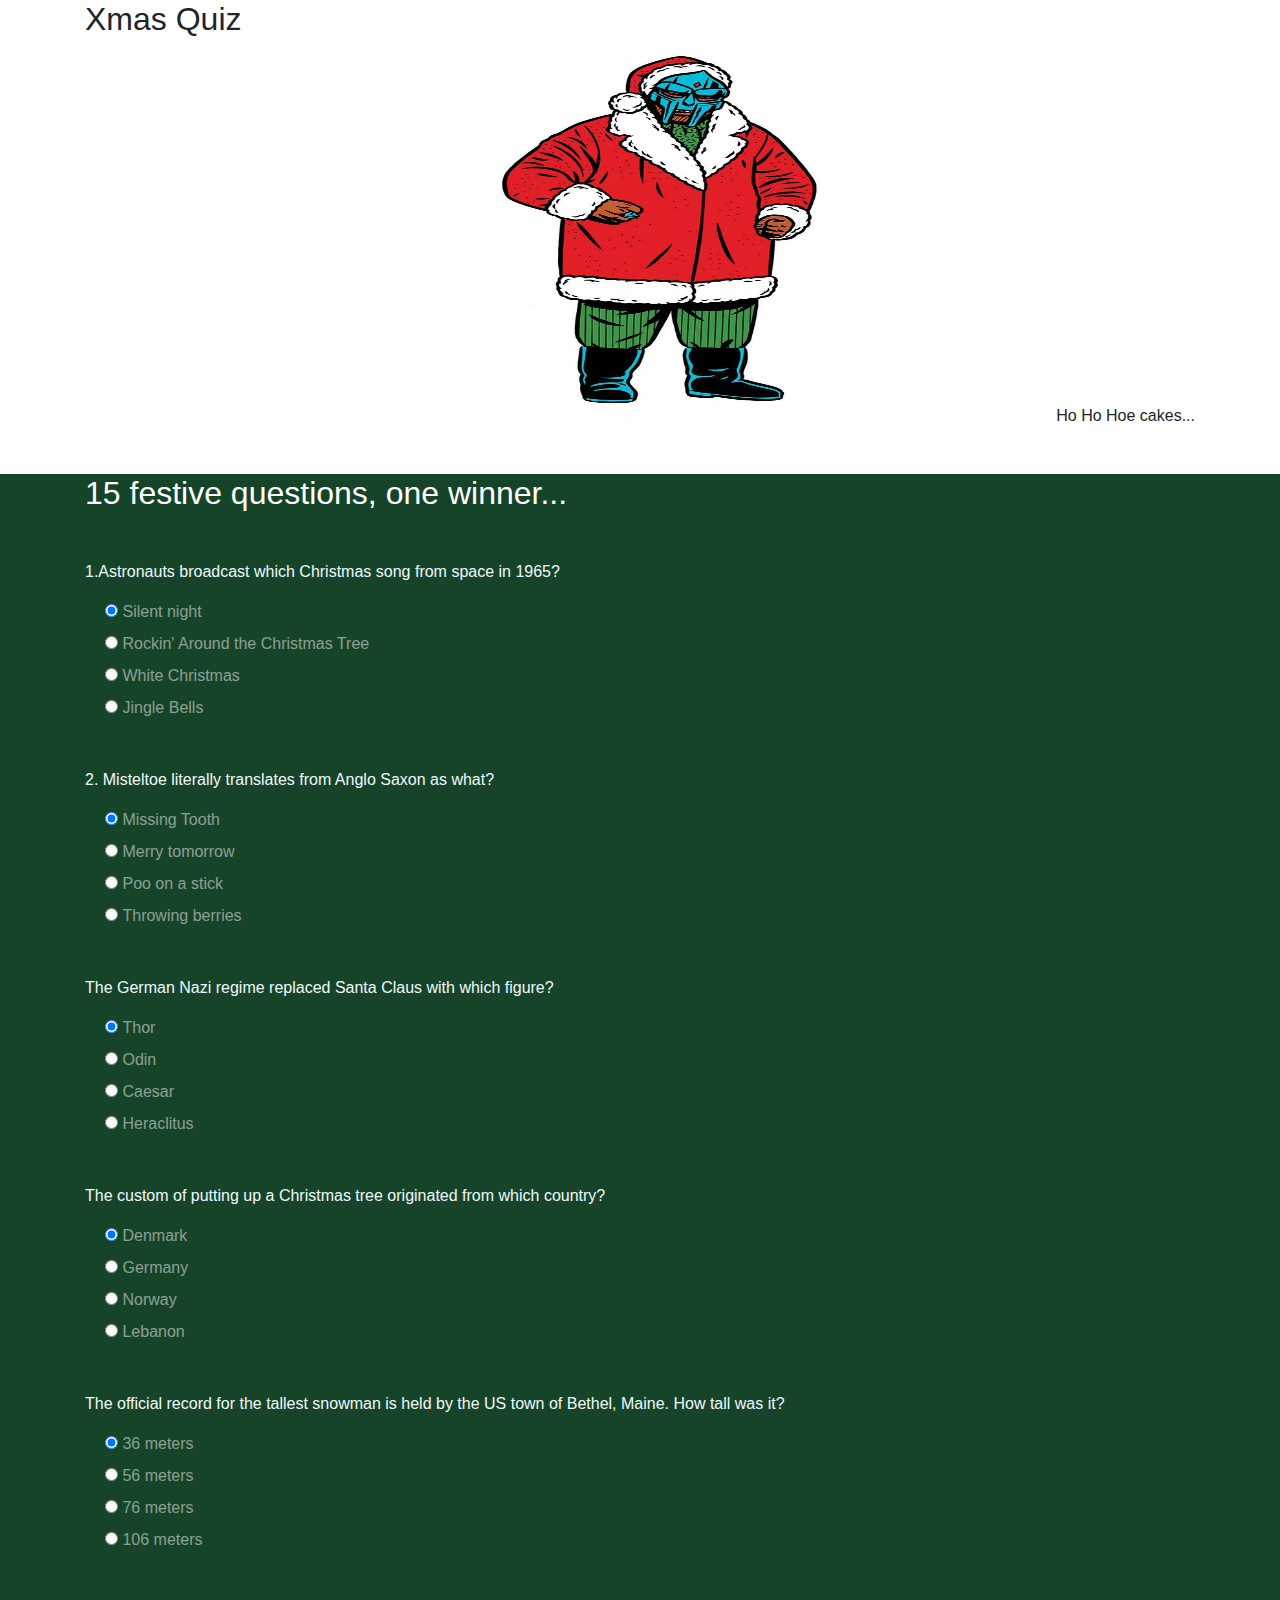
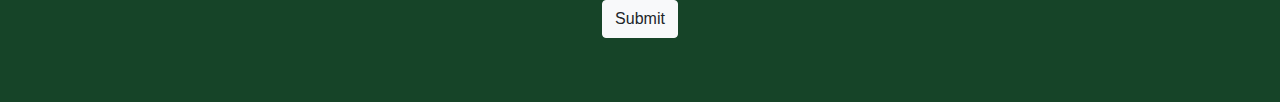
==== index.html @ 2d4ddf3b "first commit" ====
<head>
    <meta charset="UTF-8">
    <meta name="viewport" content="width=device-width, initial-scale=1.0">
    <meta http-equiv="X-UA-Compatible" content="ie=edge">
    <title>Xmas Quiz</title>
    <link rel="stylesheet" href="https://stackpath.bootstrapcdn.com/bootstrap/4.3.1/css/bootstrap.min.css" integrity="sha384-ggOyR0iXCbMQv3Xipma34MD+dH/1fQ784/j6cY/iJTQUOhcWr7x9JvoRxT2MZw1T" crossorigin="anonymous">
    <link rel="stylesheet" href="styles.css">
    <link href="[data-uri]" rel="icon" type="image/x-icon" />
</head>
  <body>
    <!-- top section -->
    <div class="headline">
      <div class="container">
        <h2 class="headline">Xmas Quiz</h2>
        <img src="DOOM Christmas (Lex Records).jpg" style="width:35%; height:40%; margin-left: 35%;">
        <h6 style="text-align: right;"">Ho Ho Hoe cakes...</h6>
      </div>
    </div>

    <!-- result section -->
    <div class="result py-4 d-none bg-light text-center">
      <div class="container lead">
        <p>You got <span class="text-primary display-4 p-3">0%</span> correct</p>
      </div>
    </div>

    <!-- quiz section -->
    <div class="mainBackground">
      <div class="container">
        <h2 class="my-5 text-white">15 festive questions, one winner...</h2>
  
        <form class="quiz-form text-light">
          <div class="my-5">
            <p class="questions">1.Astronauts broadcast which Christmas song from space in 1965?</p>
            <div class="form-check my-2 text-white-50">
              <input type="radio" name="q1" value="A" checked>
              <label class="form-check-label">Silent night</label>
            </div>
            <div class="form-check my-2 text-white-50">
              <input type="radio" name="q1" value="B">
              <label class="form-check-label">Rockin' Around the Christmas Tree</label>
            </div>
            <div class="form-check my-2 text-white-50">
              <input type="radio" name="q1" value="D">
              <label class="form-check-label">White Christmas</label>
            </div>
            <div class="form-check my-2 text-white-50">
              <input type="radio" name="q1" value="E">
              <label class="form-check-label">Jingle Bells</label>
            </div>
          </div>
          <div class="my-5">
            <p class="questions">2. Misteltoe literally translates from Anglo Saxon as what?</p>
            <div class="form-check my-2 text-white-50">
              <input type="radio" name="q2" value="A" checked>
              <label class="form-check-label">Missing Tooth</label>
            </div>
            <div class="form-check my-2 text-white-50">
              <input type="radio" name="q2" value="B">
              <label class="form-check-label">Merry tomorrow</label>
            </div>
            <div class="form-check my-2 text-white-50">
              <input type="radio" name="q2" value="C">
              <label class="form-check-label">Poo on a stick</label>
            </div>
            <div class="form-check my-2 text-white-50">
              <input type="radio" name="q2" value="D">
              <label class="form-check-label">Throwing berries</label>
            </div>
          </div>
          <div class="my-5">
            <p class="questions">The German Nazi regime replaced Santa Claus with which figure?</p>
            <div class="form-check my-2 text-white-50">
              <input type="radio" name="q3" value="A" checked>
              <label class="form-check-label">Thor</label>
            </div>
            <div class="form-check my-2 text-white-50">
              <input type="radio" name="q3" value="B">
              <label class="form-check-label">Odin</label>
            </div>
            <div class="form-check my-2 text-white-50">
              <input type="radio" name="q3" value="C">
              <label class="form-check-label">Caesar</label>
            </div>
            <div class="form-check my-2 text-white-50">
              <input type="radio" name="q3" value="D">
              <label class="form-check-label">Heraclitus</label>
            </div>
          </div>
          <div class="my-5">
            <p class="questions">The custom of putting up a Christmas tree originated from which country?</p>
            <div class="form-check my-2 text-white-50">
              <input type="radio" name="q4" value="A" checked>
              <label class="form-check-label">Denmark</label>
            </div>
            <div class="form-check my-2 text-white-50">
              <input type="radio" name="q4" value="B">
              <label class="form-check-label">Germany</label>
            </div>
            <div class="form-check my-2 text-white-50">
              <input type="radio" name="q4" value="C">
              <label class="form-check-label">Norway</label>
            </div>
            <div class="form-check my-2 text-white-50">
              <input type="radio" name="q4" value="C">
              <label class="form-check-label">Lebanon</label>
            </div>
          </div>
          <div class="my-5">
            <p class="questions">The official record for the tallest snowman is held by the US town of Bethel, Maine. How tall was it?</p>
            <div class="form-check my-2 text-white-50">
              <input type="radio" name="q5" value="A" checked>
              <label class="form-check-label">36 meters</label>
            </div>
            <div class="form-check my-2 text-white-50">
              <input type="radio" name="q5" value="B">
              <label class="form-check-label">56 meters</label>
            </div>
            <div class="form-check my-2 text-white-50">
              <input type="radio" name="q5" value="C">
              <label class="form-check-label">76 meters</label>
            </div>
            <div class="form-check my-2 text-white-50">
              <input type="radio" name="q5" value="C">
              <label class="form-check-label">106 meters</label>
            </div>
          </div>
          <div class="text-center">
            <input type="submit" class="btn btn-light"> 
          </div>
        </form>
        <br>
        <br>
      </div>
    </div>
    <script src="app.js"></script>
  </body>
  </html>
---- styles.css ----
.mainBackground {
    background-color: #164428;
};

.headline {
    font-size: larger;
};

#cakes {
    font-family: 'Courier New', Courier, monospace;
   
}

.questions{
    color: aliceblue;
};
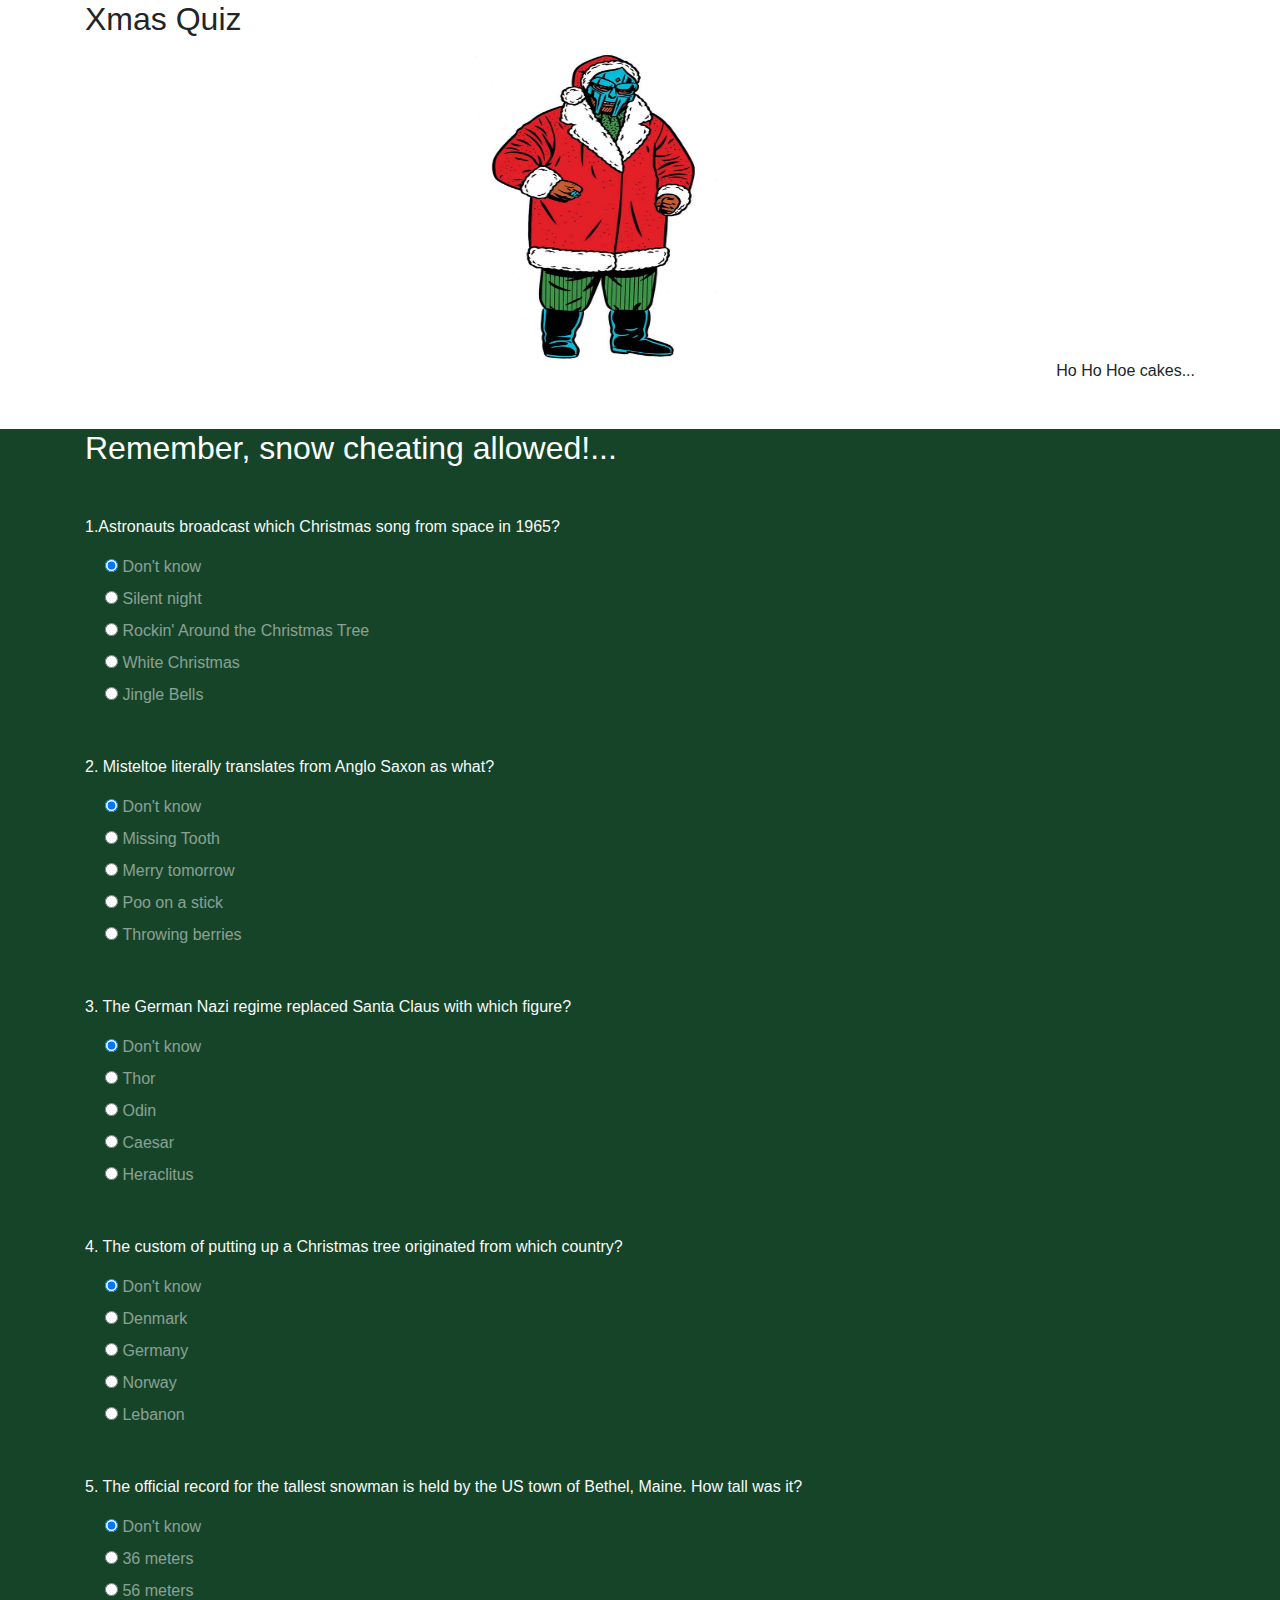
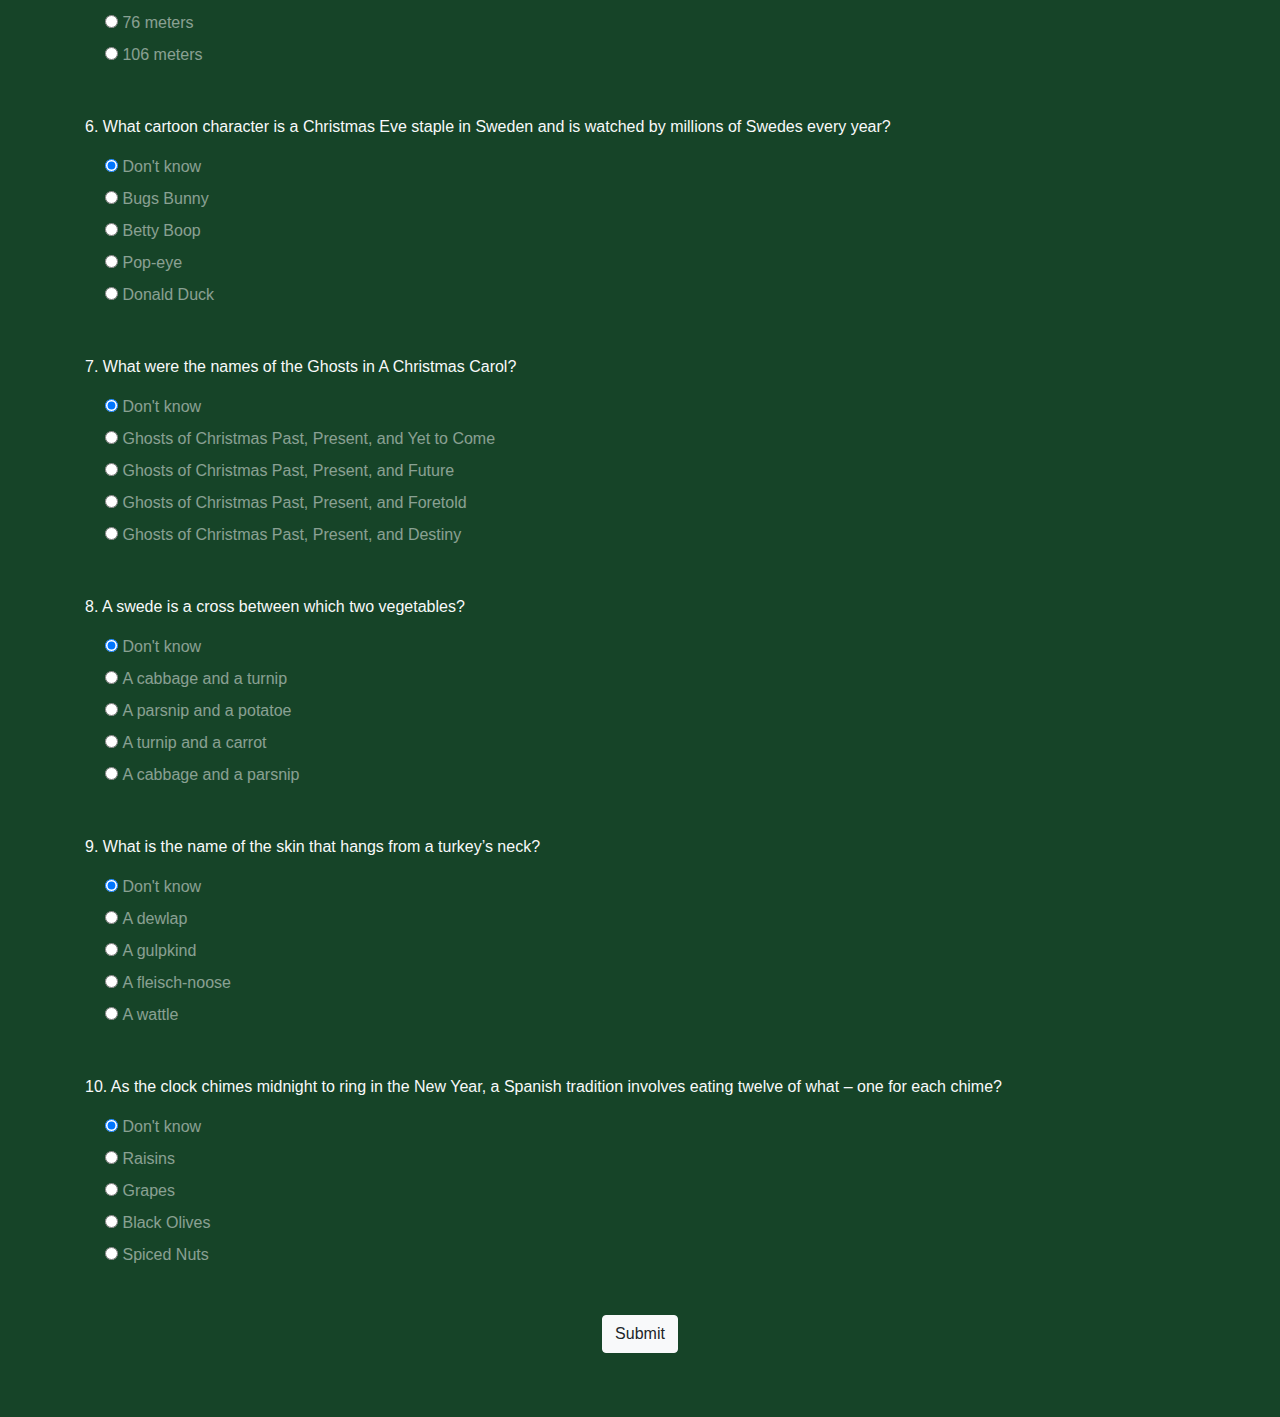
==== commit 06391207: "more questions" ====
--- a/index.html
+++ b/index.html
@@ -12,7 +12,7 @@
     <div class="headline">
       <div class="container">
         <h2 class="headline">Xmas Quiz</h2>
-        <img src="DOOM Christmas (Lex Records).jpg" style="width:35%; height:40%; margin-left: 35%;">
+        <img src="DOOM Christmas (Lex Records).jpg" style="width:35%; max-width:250px; height:35%; margin-left: 35%;">
         <h6 style="text-align: right;"">Ho Ho Hoe cakes...</h6>
       </div>
     </div>
@@ -27,13 +27,17 @@
     <!-- quiz section -->
     <div class="mainBackground">
       <div class="container">
-        <h2 class="my-5 text-white">15 festive questions, one winner...</h2>
+        <h2 class="my-5 text-white">Remember, snow cheating allowed!...</h2>
   
         <form class="quiz-form text-light">
           <div class="my-5">
-            <p class="questions">1.Astronauts broadcast which Christmas song from space in 1965?</p>
-            <div class="form-check my-2 text-white-50">
-              <input type="radio" name="q1" value="A" checked>
+            <p class="questions"> 1.Astronauts broadcast which Christmas song from space in 1965?</p>
+            <div class="form-check my-2 text-white-50">
+              <input type="radio" name="q1" value="X" checked>
+              <label class="form-check-label">Don't know</label>
+            </div>
+            <div class="form-check my-2 text-white-50">
+              <input type="radio" name="q1" value="A">
               <label class="form-check-label">Silent night</label>
             </div>
             <div class="form-check my-2 text-white-50">
@@ -41,18 +45,23 @@
               <label class="form-check-label">Rockin' Around the Christmas Tree</label>
             </div>
             <div class="form-check my-2 text-white-50">
-              <input type="radio" name="q1" value="D">
+              <input type="radio" name="q1" value="C">
               <label class="form-check-label">White Christmas</label>
             </div>
             <div class="form-check my-2 text-white-50">
-              <input type="radio" name="q1" value="E">
-              <label class="form-check-label">Jingle Bells</label>
-            </div>
-          </div>
-          <div class="my-5">
-            <p class="questions">2. Misteltoe literally translates from Anglo Saxon as what?</p>
-            <div class="form-check my-2 text-white-50">
-              <input type="radio" name="q2" value="A" checked>
+              <input type="radio" name="q1" value="">
+              <label class="form-check-label" id='correct'>Jingle Bells</label>
+            </div>
+          </div>
+          <!-- new question -->
+          <div class="my-5">
+            <p class="questions"> 2. Misteltoe literally translates from Anglo Saxon as what?</p>
+            <div class="form-check my-2 text-white-50">
+              <input type="radio" name="q2" value="X" checked>
+              <label class="form-check-label">Don't know</label>
+            </div>
+            <div class="form-check my-2 text-white-50">
+              <input type="radio" name="q2" value="A">
               <label class="form-check-label">Missing Tooth</label>
             </div>
             <div class="form-check my-2 text-white-50">
@@ -68,10 +77,15 @@
               <label class="form-check-label">Throwing berries</label>
             </div>
           </div>
-          <div class="my-5">
-            <p class="questions">The German Nazi regime replaced Santa Claus with which figure?</p>
-            <div class="form-check my-2 text-white-50">
-              <input type="radio" name="q3" value="A" checked>
+          <!-- new question -->
+          <div class="my-5">
+            <p class="questions"> 3. The German Nazi regime replaced Santa Claus with which figure?</p>
+            <div class="form-check my-2 text-white-50">
+              <input type="radio" name="q3" value="X" checked>
+              <label class="form-check-label">Don't know</label>
+            </div>
+            <div class="form-check my-2 text-white-50">
+              <input type="radio" name="q3" value="A">
               <label class="form-check-label">Thor</label>
             </div>
             <div class="form-check my-2 text-white-50">
@@ -87,10 +101,15 @@
               <label class="form-check-label">Heraclitus</label>
             </div>
           </div>
-          <div class="my-5">
-            <p class="questions">The custom of putting up a Christmas tree originated from which country?</p>
-            <div class="form-check my-2 text-white-50">
-              <input type="radio" name="q4" value="A" checked>
+          <!-- new question -->
+          <div class="my-5">
+            <p class="questions"> 4. The custom of putting up a Christmas tree originated from which country?</p>
+            <div class="form-check my-2 text-white-50">
+              <input type="radio" name="q4" value="X" checked>
+              <label class="form-check-label">Don't know</label>
+            </div>
+            <div class="form-check my-2 text-white-50">
+              <input type="radio" name="q4" value="A">
               <label class="form-check-label">Denmark</label>
             </div>
             <div class="form-check my-2 text-white-50">
@@ -106,10 +125,15 @@
               <label class="form-check-label">Lebanon</label>
             </div>
           </div>
-          <div class="my-5">
-            <p class="questions">The official record for the tallest snowman is held by the US town of Bethel, Maine. How tall was it?</p>
-            <div class="form-check my-2 text-white-50">
-              <input type="radio" name="q5" value="A" checked>
+          <!-- new question -->
+          <div class="my-5">
+            <p class="questions"> 5. The official record for the tallest snowman is held by the US town of Bethel, Maine. How tall was it?</p>
+            <div class="form-check my-2 text-white-50">
+              <input type="radio" name="q5" value="X" checked>
+              <label class="form-check-label">Don't know</label>
+            </div>
+            <div class="form-check my-2 text-white-50">
+              <input type="radio" name="q5" value="A">
               <label class="form-check-label">36 meters</label>
             </div>
             <div class="form-check my-2 text-white-50">
@@ -125,6 +149,127 @@
               <label class="form-check-label">106 meters</label>
             </div>
           </div>
+          <!-- new question -->
+          <div class="my-5">
+            <p class="questions"> 6. What cartoon character is a Christmas Eve staple in Sweden and is watched by millions of Swedes every year?</p>
+            <div class="form-check my-2 text-white-50">
+              <input type="radio" name="q6" value="X" checked>
+              <label class="form-check-label">Don't know</label>
+            </div>
+            <div class="form-check my-2 text-white-50">
+              <input type="radio" name="q6" value="A">
+              <label class="form-check-label">Bugs Bunny</label>
+            </div>
+            <div class="form-check my-2 text-white-50">
+              <input type="radio" name="q6" value="B">
+              <label class="form-check-label">Betty Boop</label>
+            </div>
+            <div class="form-check my-2 text-white-50">
+              <input type="radio" name="q6" value="C">
+              <label class="form-check-label">Pop-eye</label>
+            </div>
+            <div class="form-check my-2 text-white-50">
+              <input type="radio" name="q6" value="C">
+              <label class="form-check-label">Donald Duck</label>
+            </div>
+          </div>
+          <!-- new question -->
+          <div class="my-5">
+            <p class="questions"> 7. What were the names of the Ghosts in A Christmas Carol?</p>
+            <div class="form-check my-2 text-white-50">
+              <input type="radio" name="q7" value="X" checked>
+              <label class="form-check-label">Don't know</label>
+            </div>
+            <div class="form-check my-2 text-white-50">
+              <input type="radio" name="q7" value="A">
+              <label class="form-check-label">Ghosts of Christmas Past, Present, and Yet to Come</label>
+            </div>
+            <div class="form-check my-2 text-white-50">
+              <input type="radio" name="q7" value="B">
+              <label class="form-check-label">Ghosts of Christmas Past, Present, and Future</label>
+            </div>
+            <div class="form-check my-2 text-white-50">
+              <input type="radio" name="q7" value="C">
+              <label class="form-check-label">Ghosts of Christmas Past, Present, and Foretold</label>
+            </div>
+            <div class="form-check my-2 text-white-50">
+              <input type="radio" name="q7" value="C">
+              <label class="form-check-label">Ghosts of Christmas Past, Present, and Destiny</label>
+            </div>
+          </div>
+          <!-- new question -->
+          <div class="my-5">
+            <p class="questions"> 8. A swede is a cross between which two vegetables?</p>
+            <div class="form-check my-2 text-white-50">
+              <input type="radio" name="q8" value="X" checked>
+              <label class="form-check-label">Don't know</label>
+            </div>
+            <div class="form-check my-2 text-white-50">
+              <input type="radio" name="q8" value="A">
+              <label class="form-check-label">A cabbage and a turnip</label>
+            </div>
+            <div class="form-check my-2 text-white-50">
+              <input type="radio" name="q8" value="B">
+              <label class="form-check-label">A parsnip and a potatoe</label>
+            </div>
+            <div class="form-check my-2 text-white-50">
+              <input type="radio" name="q8" value="C">
+              <label class="form-check-label">A turnip and a carrot</label>
+            </div>
+            <div class="form-check my-2 text-white-50">
+              <input type="radio" name="q8" value="C">
+              <label class="form-check-label">A cabbage and a parsnip</label>
+            </div>
+          </div>
+          <!-- new question -->
+          <div class="my-5">
+            <p class="questions"> 9. What is the name of the skin that hangs from a turkey’s neck?</p>
+            <div class="form-check my-2 text-white-50">
+              <input type="radio" name="q9" value="X" checked>
+              <label class="form-check-label">Don't know</label>
+            </div>
+            <div class="form-check my-2 text-white-50">
+              <input type="radio" name="q9" value="A">
+              <label class="form-check-label">A dewlap</label>
+            </div>
+            <div class="form-check my-2 text-white-50">
+              <input type="radio" name="q9" value="B">
+              <label class="form-check-label">A gulpkind </label>
+            </div>
+            <div class="form-check my-2 text-white-50">
+              <input type="radio" name="q9" value="C">
+              <label class="form-check-label">A fleisch-noose</label>
+            </div>
+            <div class="form-check my-2 text-white-50">
+              <input type="radio" name="q9" value="C">
+              <label class="form-check-label">A wattle</label>
+            </div>
+          </div>
+          <!-- new question -->
+          <div class="my-5">
+            <p class="questions"> 10. As the clock chimes midnight to ring in the New Year, a Spanish tradition involves eating twelve of what – one for each chime?</p>
+            <div class="form-check my-2 text-white-50">
+              <input type="radio" name="q10" value="X" checked>
+              <label class="form-check-label">Don't know</label>
+            </div>
+            <div class="form-check my-2 text-white-50">
+              <input type="radio" name="q10" value="A">
+              <label class="form-check-label">Raisins</label>
+            </div>
+            <div class="form-check my-2 text-white-50">
+              <input type="radio" name="q10" value="B">
+              <label class="form-check-label">Grapes</label>
+            </div>
+            <div class="form-check my-2 text-white-50">
+              <input type="radio" name="q10" value="C">
+              <label class="form-check-label">Black Olives</label>
+            </div>
+            <div class="form-check my-2 text-white-50">
+              <input type="radio" name="q10" value="C">
+              <label class="form-check-label">Spiced Nuts</label>
+            </div>
+          </div>
+          <!-- new question -->
           <div class="text-center">
             <input type="submit" class="btn btn-light"> 
           </div>
--- a/styles.css
+++ b/styles.css
@@ -6,11 +6,10 @@
     font-size: larger;
 };
 
-#cakes {
-    font-family: 'Courier New', Courier, monospace;
-   
-}
-
 .questions{
     color: aliceblue;
+};
+
+#correct{
+    color: blue
 };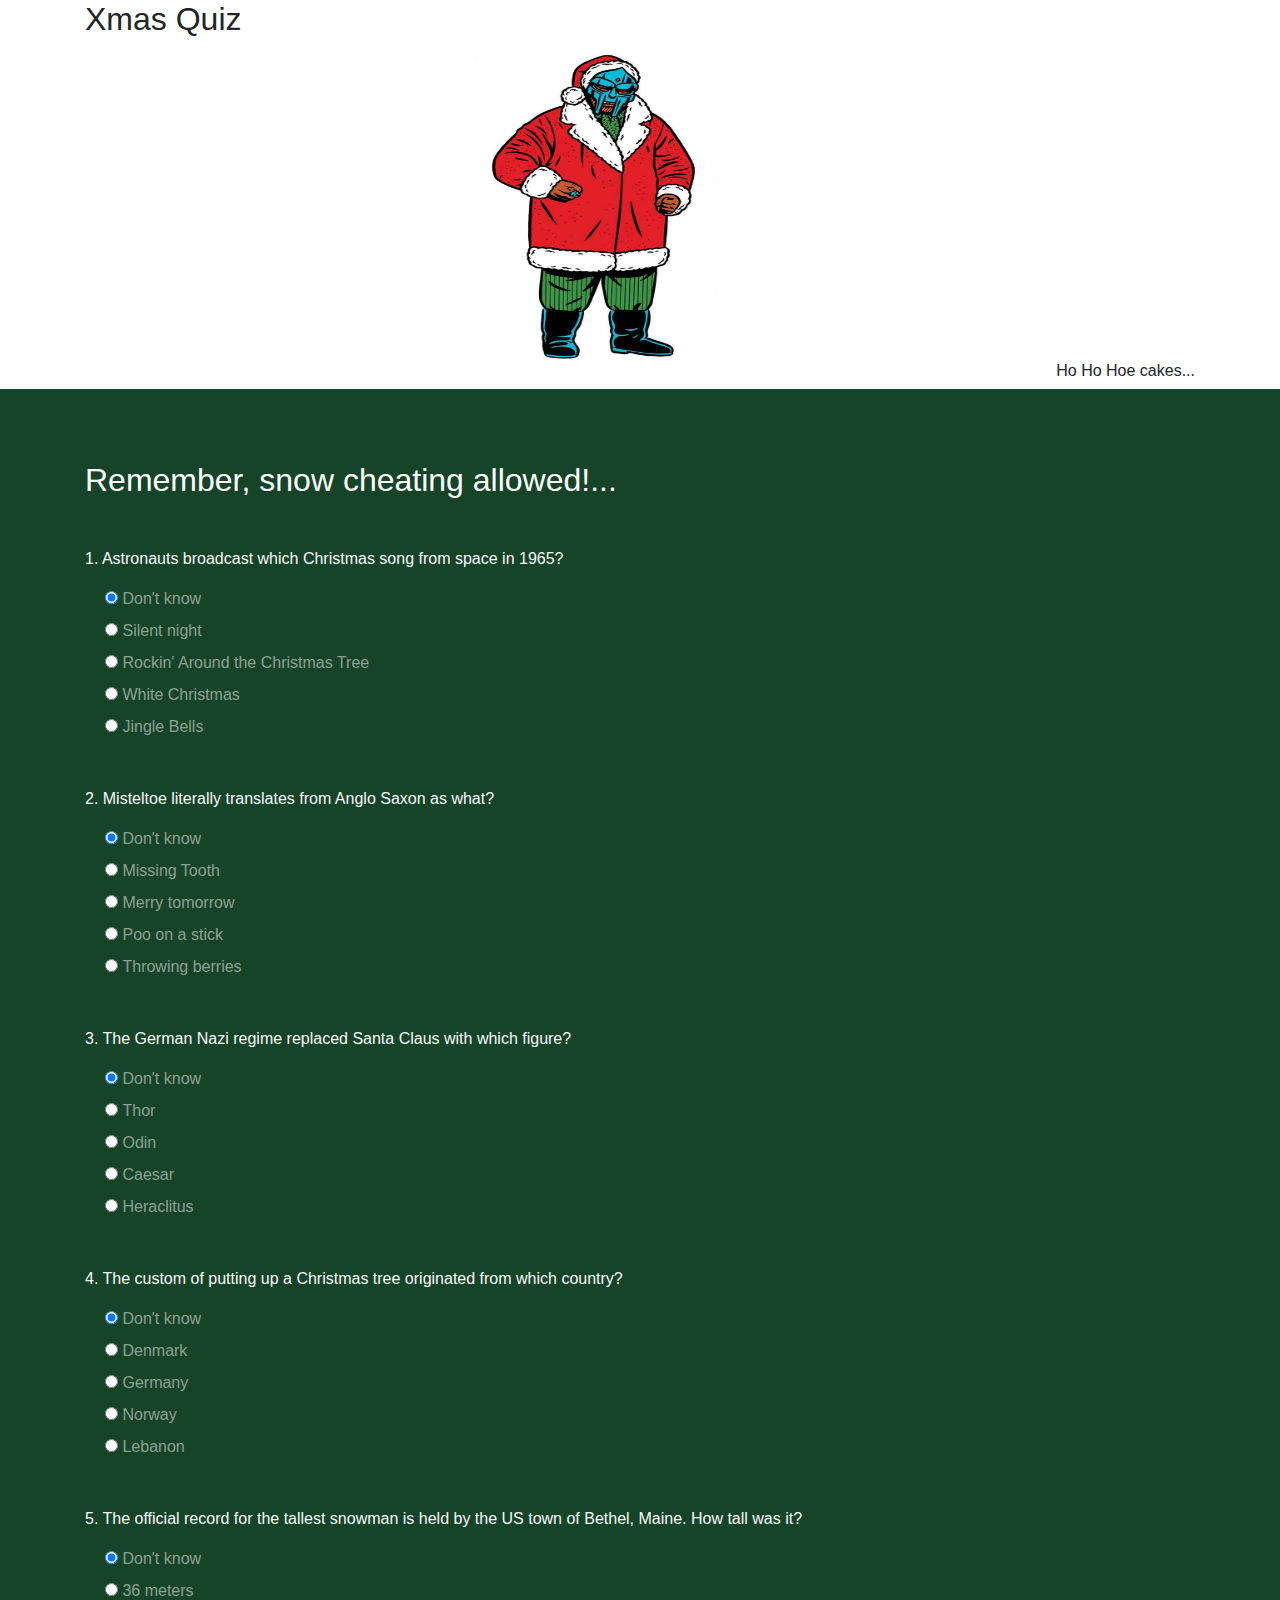
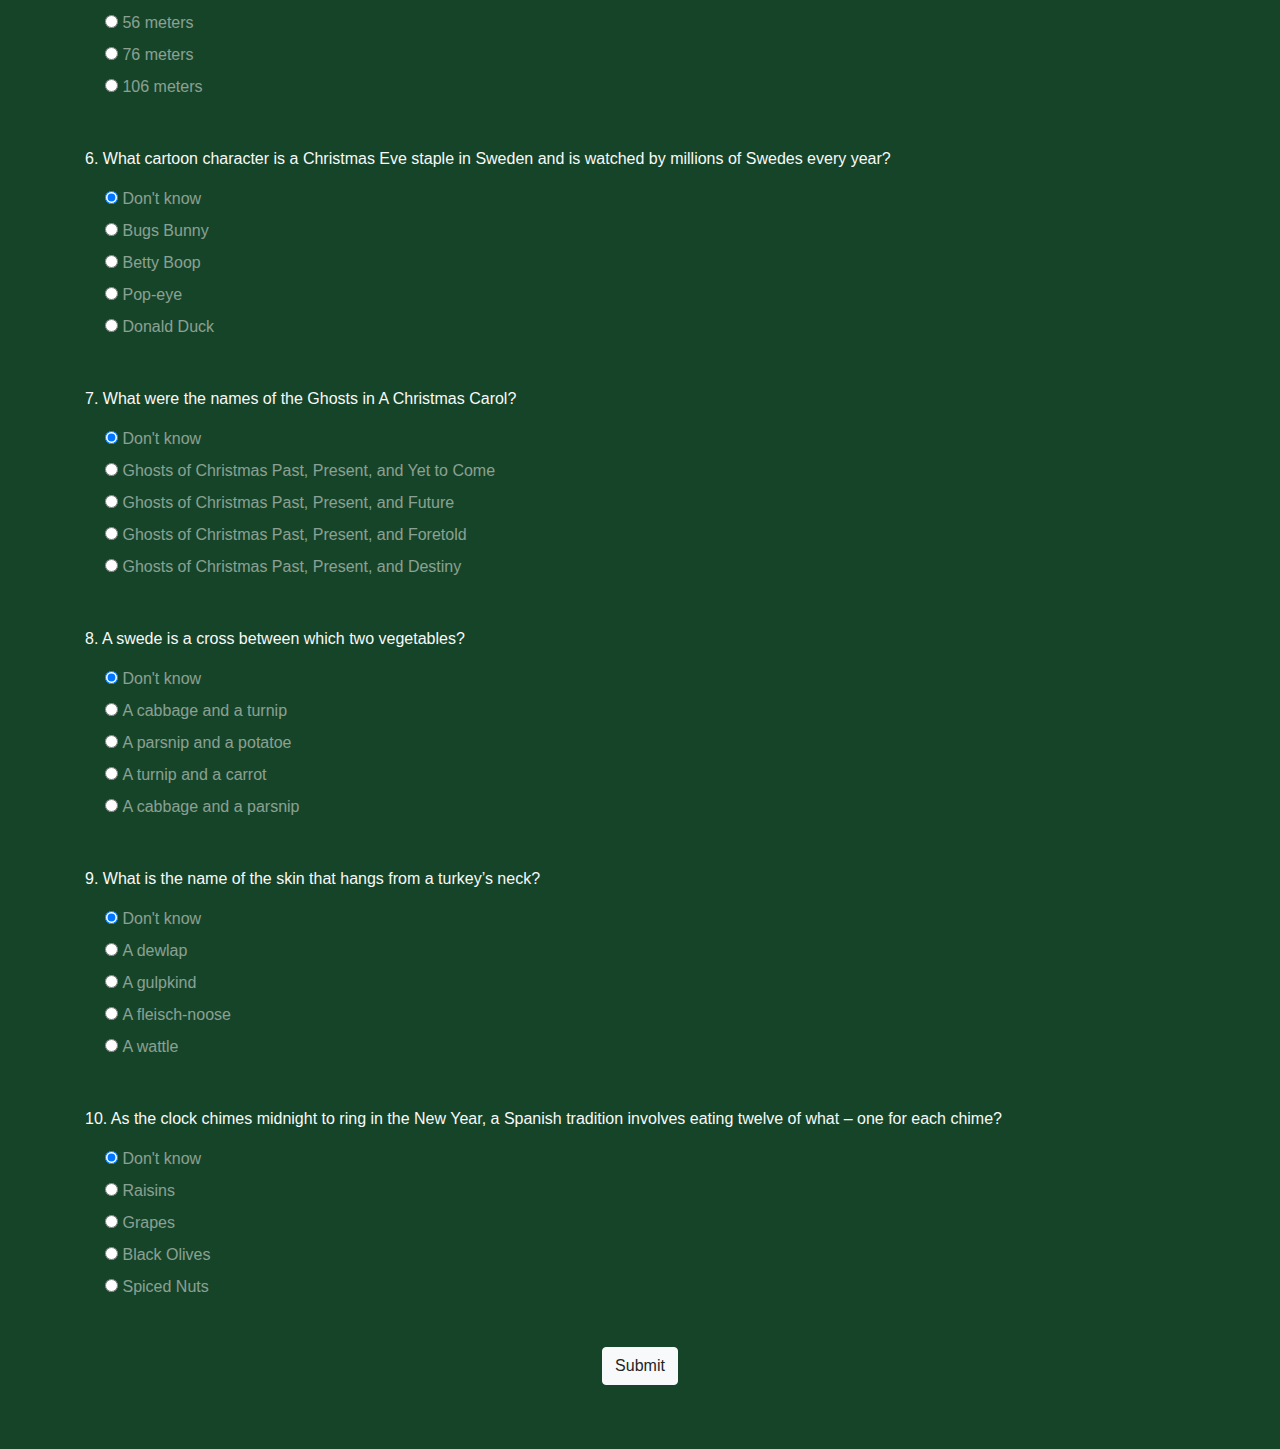
==== commit a95a95bb: "show answers" ====
--- a/index.html
+++ b/index.html
@@ -23,15 +23,15 @@
         <p>You got <span class="text-primary display-4 p-3">0%</span> correct</p>
       </div>
     </div>
-
     <!-- quiz section -->
     <div class="mainBackground">
       <div class="container">
+        <br>
         <h2 class="my-5 text-white">Remember, snow cheating allowed!...</h2>
   
         <form class="quiz-form text-light">
           <div class="my-5">
-            <p class="questions"> 1.Astronauts broadcast which Christmas song from space in 1965?</p>
+            <p class="questions"> 1. Astronauts broadcast which Christmas song from space in 1965?</p>
             <div class="form-check my-2 text-white-50">
               <input type="radio" name="q1" value="X" checked>
               <label class="form-check-label">Don't know</label>
@@ -49,7 +49,7 @@
               <label class="form-check-label">White Christmas</label>
             </div>
             <div class="form-check my-2 text-white-50">
-              <input type="radio" name="q1" value="">
+              <input type="radio" name="q1" value="D">
               <label class="form-check-label" id='correct'>Jingle Bells</label>
             </div>
           </div>
@@ -169,7 +169,7 @@
               <label class="form-check-label">Pop-eye</label>
             </div>
             <div class="form-check my-2 text-white-50">
-              <input type="radio" name="q6" value="C">
+              <input type="radio" name="q6" value="D">
               <label class="form-check-label">Donald Duck</label>
             </div>
           </div>
@@ -193,7 +193,7 @@
               <label class="form-check-label">Ghosts of Christmas Past, Present, and Foretold</label>
             </div>
             <div class="form-check my-2 text-white-50">
-              <input type="radio" name="q7" value="C">
+              <input type="radio" name="q7" value="D">
               <label class="form-check-label">Ghosts of Christmas Past, Present, and Destiny</label>
             </div>
           </div>
@@ -217,7 +217,7 @@
               <label class="form-check-label">A turnip and a carrot</label>
             </div>
             <div class="form-check my-2 text-white-50">
-              <input type="radio" name="q8" value="C">
+              <input type="radio" name="q8" value="D">
               <label class="form-check-label">A cabbage and a parsnip</label>
             </div>
           </div>
@@ -241,7 +241,7 @@
               <label class="form-check-label">A fleisch-noose</label>
             </div>
             <div class="form-check my-2 text-white-50">
-              <input type="radio" name="q9" value="C">
+              <input type="radio" name="q9" value="D">
               <label class="form-check-label">A wattle</label>
             </div>
           </div>
@@ -265,7 +265,7 @@
               <label class="form-check-label">Black Olives</label>
             </div>
             <div class="form-check my-2 text-white-50">
-              <input type="radio" name="q10" value="C">
+              <input type="radio" name="q10" value="D">
               <label class="form-check-label">Spiced Nuts</label>
             </div>
           </div>
